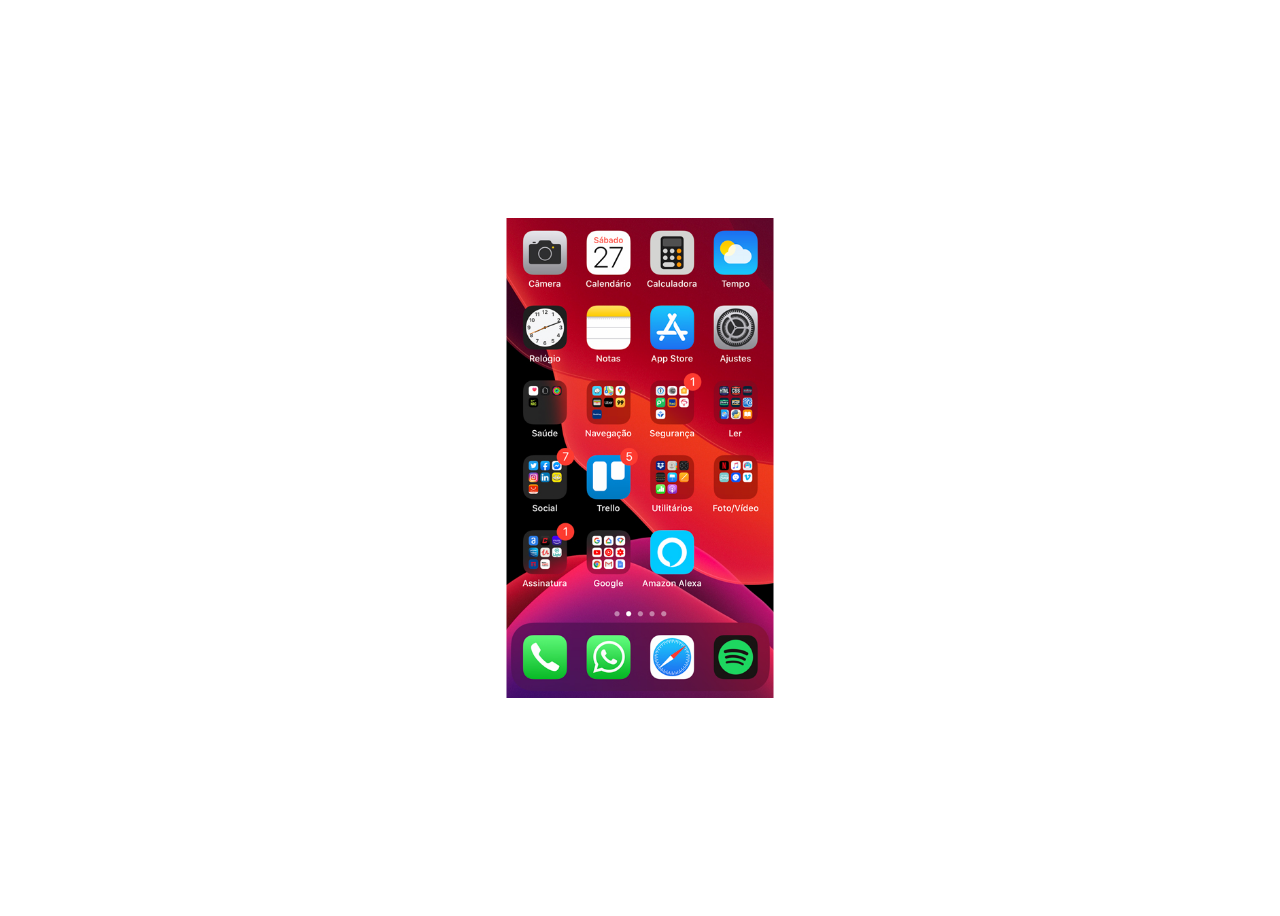
==== links/home.html @ 970c60b2 "Primeiros passos do projeto" ====
<!DOCTYPE html>
<html lang="pt-br">
<head>
    <meta charset="UTF-8">
    <meta name="viewport" content="width=device-width, initial-scale=1.0">
    <title>Home</title>
    <style>  
        div.imagem{
            width: 267px;
            height: 480px;
            background-image: url(../imagens/tela-home.jpg);
            background-position: center;
            background-repeat: no-repeat;
            background-size: cover;
        }

        #container{
            position: relative;
            height: 100vh;
        }

        #conteudo{
            position: absolute;
            top: 50%;
            left: 50%;
            transform: translate(-50%, -50%);
        }
        
    </style>
</head>
<body>
    <div id="container">
        <div id="conteudo" class="imagem"></div>
    </div>

    
</body>
</html>
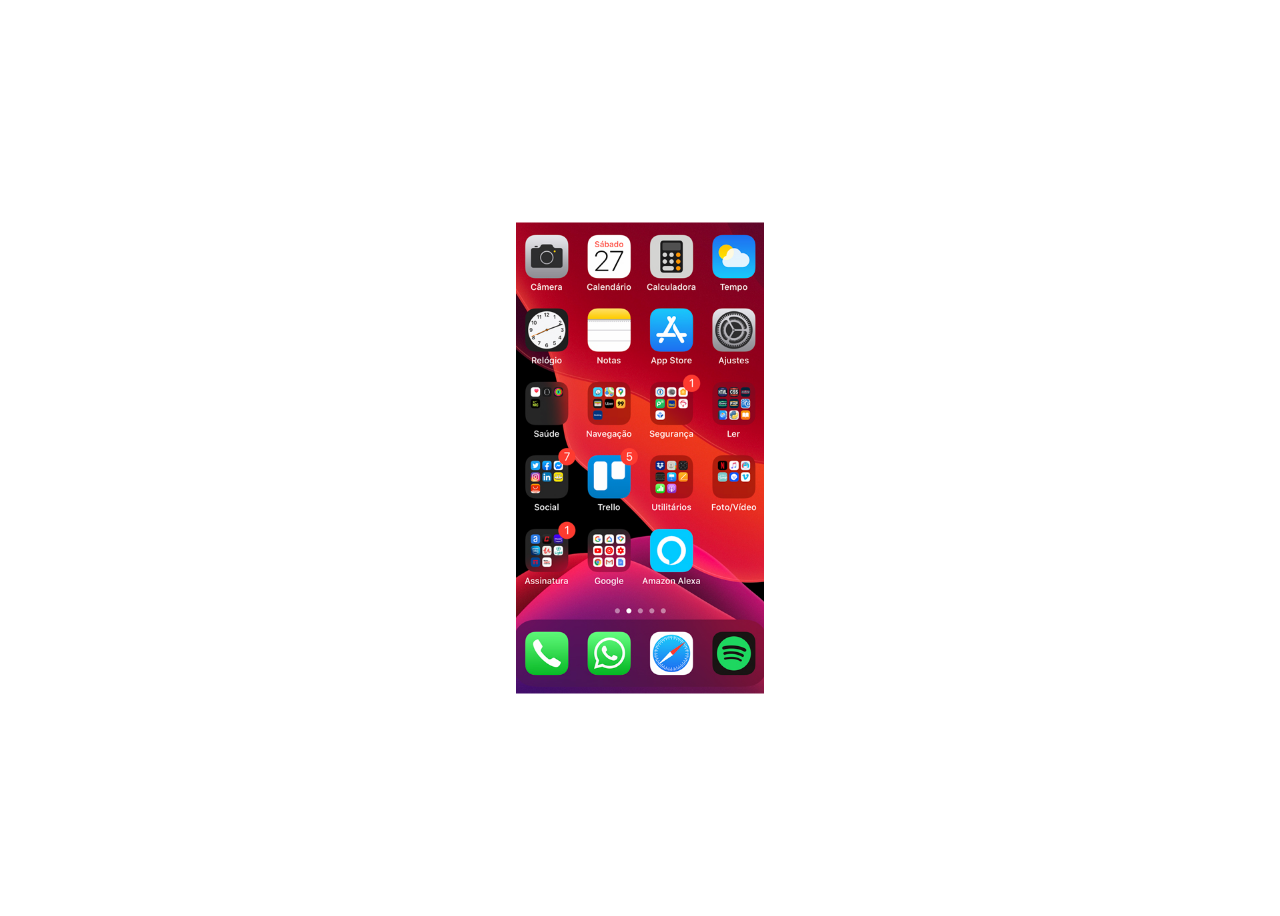
==== commit 1a6a0555: "Tentativas de Ajustes" ====
--- a/links/home.html
+++ b/links/home.html
@@ -6,8 +6,8 @@
     <title>Home</title>
     <style>  
         div.imagem{
-            width: 267px;
-            height: 480px;
+            width: 248px;
+            height: 471px;
             background-image: url(../imagens/tela-home.jpg);
             background-position: center;
             background-repeat: no-repeat;
